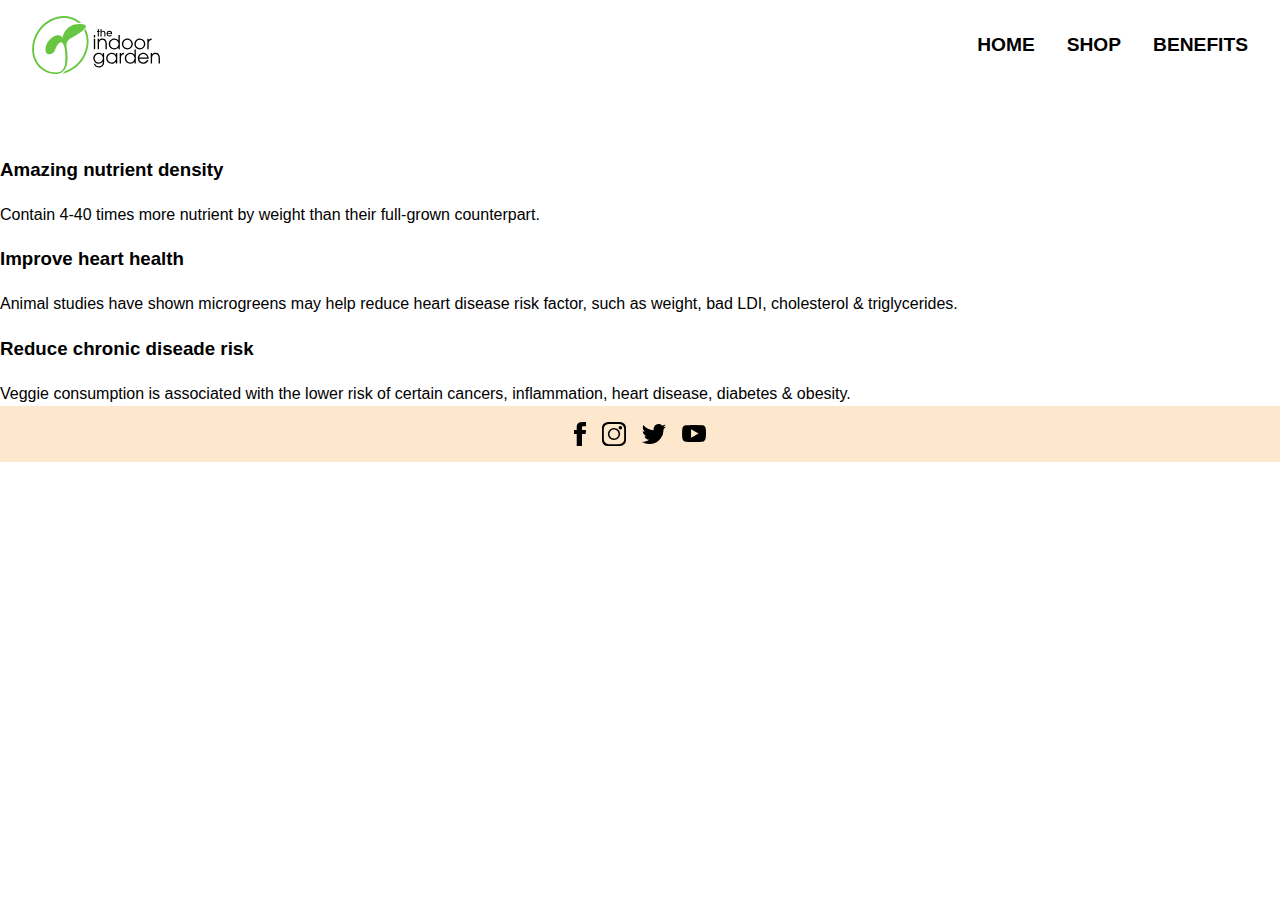
==== benefits.html @ c4ce0d09 "Add benefits.html" ====
<!DOCTYPE html>
<html lang="en-ca">
<head>
  <meta charset="utf-8">
  <title>Shop Microgreens</title>
  <meta name="viewport" content="width=device-width,initial-scale=1">
  <link href="css/shop.css" rel="stylesheet">
</head>
<body>
  <header>
    <h1 class="logo"><a href="index.html"><img src="images/mainlogo.svg" alt="logo" role="presentation"></a></h1>
    <input type="checkbox" id="nav-toggle" class="nav-toggle">
    <nav>
      <ul>
        <li><a href="index.html">Home</a></li>
        <li><a href="shop.html">Shop</a></li>
        <li><a href="benefits.html">Benefits</a></li>
      </ul>
    </nav>
    <label for="nav-toggle" class="nav-toggle-label">
      <span></span>
    </label>
  </header>
  <section class="benefits-banner">
    <h2>The benefits of microgreens</h2>
  </section>
  <main>
    <section>
      <h3>Amazing nutrient density</h3>
      <p>Contain 4-40 times more nutrient by weight than their full-grown counterpart.</p>
    </section>
    <section>
      <h3>Improve heart health</h3>
      <p>Animal studies have shown microgreens may help reduce heart disease risk factor, such as weight, bad LDI, cholesterol & triglycerides.</p>
    </section><section>
      <h3>Reduce chronic diseade risk</h3>
      <p>Veggie consumption is associated with the lower risk of certain cancers, inflammation, heart disease, diabetes & obesity.</p>
    </section>
  </main>
</body>
<footer>
  <ul>
    <li><a href="#"><img src="images/facebook.svg" alt=""></a></li>
    <li><a href="#"><img src="images/instagram.svg" alt=""></a></li>
    <li><a href="#"><img src="images/twitter.svg" alt=""></a></li>
    <li><a href="#"><img src="images/youtube.svg" alt=""></a></li>
  </ul>
</footer>
</html>
---- css/shop.css ----
html {
  box-sizing: border-box;
  -webkit-text-size-adjust: 100%;
  text-size-adjust: 100%;
  font-family: "Noto Sans", sans-serif;
  line-height: 1.5;
}

*, *::before, *::after {
  box-sizing: inherit;
}

body {
  padding: 0;
  margin: 0;
}

img {
  display: block;
  width: 100%;
}

.logo {
  left: 0;
  margin: 16px 32px;
  padding: 0;
  width: 6rem;
}

header {
  padding: 0;
  margin: 0;
  background-color: white;
  text-align: center;
  position: fixed;
  top: 0;
  width: 100%;
  z-index: 999;
}

nav {
  margin: 0;
  background-color: white;
  width: 45%;
  position: absolute;
  text-align: right;
  top: 100%;
  right: 0;
  display: none;
}

nav ul {
  margin: 0;
  padding: 0;
  list-style-type: none;
}

nav li {
  margin-bottom: 1em;
  margin-right: 1em;
}

nav a {
  color: black;
  text-decoration: none;
  font-size: 1rem;
  text-transform: uppercase;
  font-weight: bold;
}

.nav-toggle:checked ~ nav {
  display: block;
}

.nav-toggle {
  display: none;
}

.nav-toggle-label {
  position: absolute;
  top: 0;
  right: 0;
  margin-right: 2em;
  height: 100%;
  display: flex;
  align-items: center;
}

.nav-toggle-label span,
.nav-toggle-label span::after,
.nav-toggle-label span::before {
  display: block;
  background: black;
  height:2px;
  width: 2em;
  position: relative;
}

.nav-toggle-label span::after,
.nav-toggle-label span::before {
  content: '';
  position: absolute;
}

.nav-toggle-label span::after {
  top: 8px;
}

.nav-toggle-label span::before {
  bottom: 8px;
}

.shop-banner {
  position: relative;
  top: 5em;
  background-color: #000;
  padding: 3em 1em;
}

.shop-banner p {
  color: white;
  text-align: center;
  text-transform: uppercase;
  font-size: 1.5em;
}

main {
  position: relative;
  top: 5em;
}

.shop-list {
  padding: 0;
  margin: 2.5em 2em;
}

.shop-list a {
  text-decoration: none;
}

.shop-list h2 {
  margin: .5em auto 0;
  color: black;
  text-align: center;
  font-size: 1em;
  text-transform: uppercase;
  font-weight: normal;
}

.shop-list p {
  margin: .3em auto 1em;
  text-align: center;
  font-weight: lighter;
}

.shop-list li {
  color: black;
  display: flex;
  flex-direction: column;
}

footer {
  margin: 0;
  position: relative;
  top: 4em;
  background-color: #fde8cd;
}

footer ul {
  padding: 1em;
  margin: 1em;
  display: flex;
  justify-content: center;
  grid-gap: 1em;
  align-items: center;
  list-style-type: none;
}

footer ul li {
  width: 1.5em;
}

footer ul li:first-child {
  width: .7em;
}

li:hover {
  transform: scale(1.03);
}

@media only screen and (min-width: 40em) {

  .nav-toggle-label {
    display: none;
  }

  header {
    display: grid;
    grid-template-columns: 1fr 1fr 1fr;
  }

  .logo {
    margin-left: 1em;
    width: 4em;
    grid-column: 1 / 2;
  }

  nav {
    all: unset;
    grid-column: 3 / 4;
    display: flex;
    justify-content: flex-end;
    align-items: center;
    margin-right: 1em;
  }

  nav ul {
    display: flex;
  }

  nav li {
    margin-left: 1em;
    margin-bottom: 0;
  }

  nav a {
    position: relative;
    font-size: 1.2em;
  }

  .shop-list {
    display: grid;
    grid-template-columns: 1fr 1fr;
    grid-gap: 1em;
  }

}

@media only screen and (min-width: 62em) {

  .shop-list {
    display: grid;
    grid-template-columns: 1fr 1fr 1fr;
    grid-gap: 2em;
  }

}
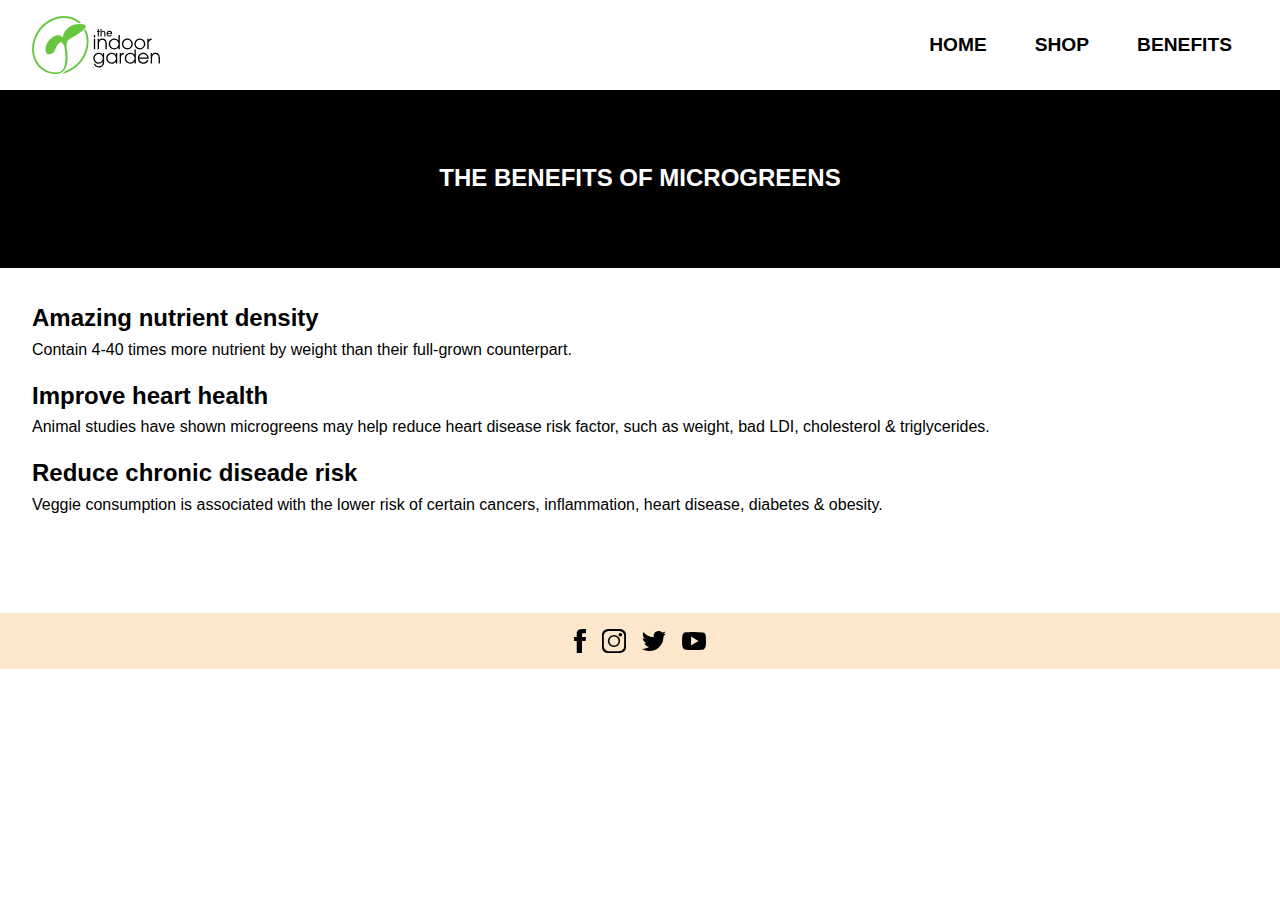
==== commit 6f045c92: "Complete benefits page" ====
--- a/benefits.html
+++ b/benefits.html
@@ -4,7 +4,7 @@
   <meta charset="utf-8">
   <title>Shop Microgreens</title>
   <meta name="viewport" content="width=device-width,initial-scale=1">
-  <link href="css/shop.css" rel="stylesheet">
+  <link href="css/benefits.css" rel="stylesheet">
 </head>
 <body>
   <header>
--- a/css/benefits.css
+++ b/css/benefits.css
@@ -0,0 +1,208 @@
+html {
+  box-sizing: border-box;
+  -webkit-text-size-adjust: 100%;
+  text-size-adjust: 100%;
+  font-family: "Noto Sans", sans-serif;
+  line-height: 1.5;
+}
+
+*, *::before, *::after {
+  box-sizing: inherit;
+}
+
+body {
+  padding: 0;
+  margin: 0;
+}
+
+img {
+  display: block;
+  width: 100%;
+}
+
+.logo {
+  left: 0;
+  margin: 16px 32px;
+  padding: 0;
+  width: 6rem;
+}
+
+header {
+  padding: 0;
+  margin: 0;
+  background-color: white;
+  text-align: center;
+  position: fixed;
+  top: 0;
+  width: 100%;
+  z-index: 999;
+}
+
+nav {
+  margin: 0;
+  background-color: white;
+  width: 45%;
+  position: absolute;
+  text-align: right;
+  top: 100%;
+  right: 0;
+  display: none;
+}
+
+nav ul {
+  margin: 0;
+  padding: 0;
+  list-style-type: none;
+}
+
+nav li {
+  margin-bottom: 1em;
+  margin-right: 2em;
+}
+
+nav a {
+  color: black;
+  text-decoration: none;
+  font-size: 1rem;
+  text-transform: uppercase;
+  font-weight: bold;
+}
+
+.nav-toggle:checked ~ nav {
+  display: block;
+}
+
+.nav-toggle {
+  display: none;
+}
+
+.nav-toggle-label {
+  position: absolute;
+  top: 0;
+  right: 0;
+  margin-right: 2em;
+  height: 100%;
+  display: flex;
+  align-items: center;
+}
+
+.nav-toggle-label span,
+.nav-toggle-label span::after,
+.nav-toggle-label span::before {
+  display: block;
+  background: black;
+  height:2px;
+  width: 2em;
+  position: relative;
+}
+
+.nav-toggle-label span::after,
+.nav-toggle-label span::before {
+  content: '';
+  position: absolute;
+}
+
+.nav-toggle-label span::after {
+  top: 8px;
+}
+
+.nav-toggle-label span::before {
+  bottom: 8px;
+}
+
+.benefits-banner {
+  padding-top: 140px;
+  background-color: black;
+}
+
+.benefits-banner h2 {
+  padding-bottom: 3em;
+  color: white;
+  text-align: center;
+  text-transform: uppercase;
+}
+
+main {
+  margin: 2em;
+}
+
+main h3 {
+  margin: 0;
+  font-size: 1.5em;
+}
+
+main p {
+  margin-top: .1em;
+}
+
+footer {
+  margin: 0;
+  position: relative;
+  top: 4em;
+  background-color: #fde8cd;
+}
+
+footer ul {
+  padding: 1em;
+  margin: 1em;
+  display: flex;
+  justify-content: center;
+  grid-gap: 1em;
+  align-items: center;
+  list-style-type: none;
+}
+
+footer ul li {
+  width: 1.5em;
+}
+
+footer ul li:first-child {
+  width: .7em;
+}
+
+li:hover {
+  transform-origin: top right;
+  transform: scale(1.1);
+}
+
+@media only screen and (min-width: 40em) {
+
+  .nav-toggle-label {
+    display: none;
+  }
+
+  header {
+    display: grid;
+    grid-template-columns: 1fr 1fr 1fr;
+  }
+
+  .logo {
+    margin-left: 1em;
+    width: 4em;
+    grid-column: 1 / 2;
+  }
+
+  nav {
+    all: unset;
+    grid-column: 3 / 4;
+    display: flex;
+    justify-content: flex-end;
+    align-items: center;
+    margin-right: 1em;
+  }
+
+  nav ul {
+    display: flex;
+  }
+
+  nav li {
+    margin-left: 1em;
+    margin-bottom: 0;
+  }
+
+  nav a {
+    position: relative;
+    font-size: 1.2em;
+  }
+
+}
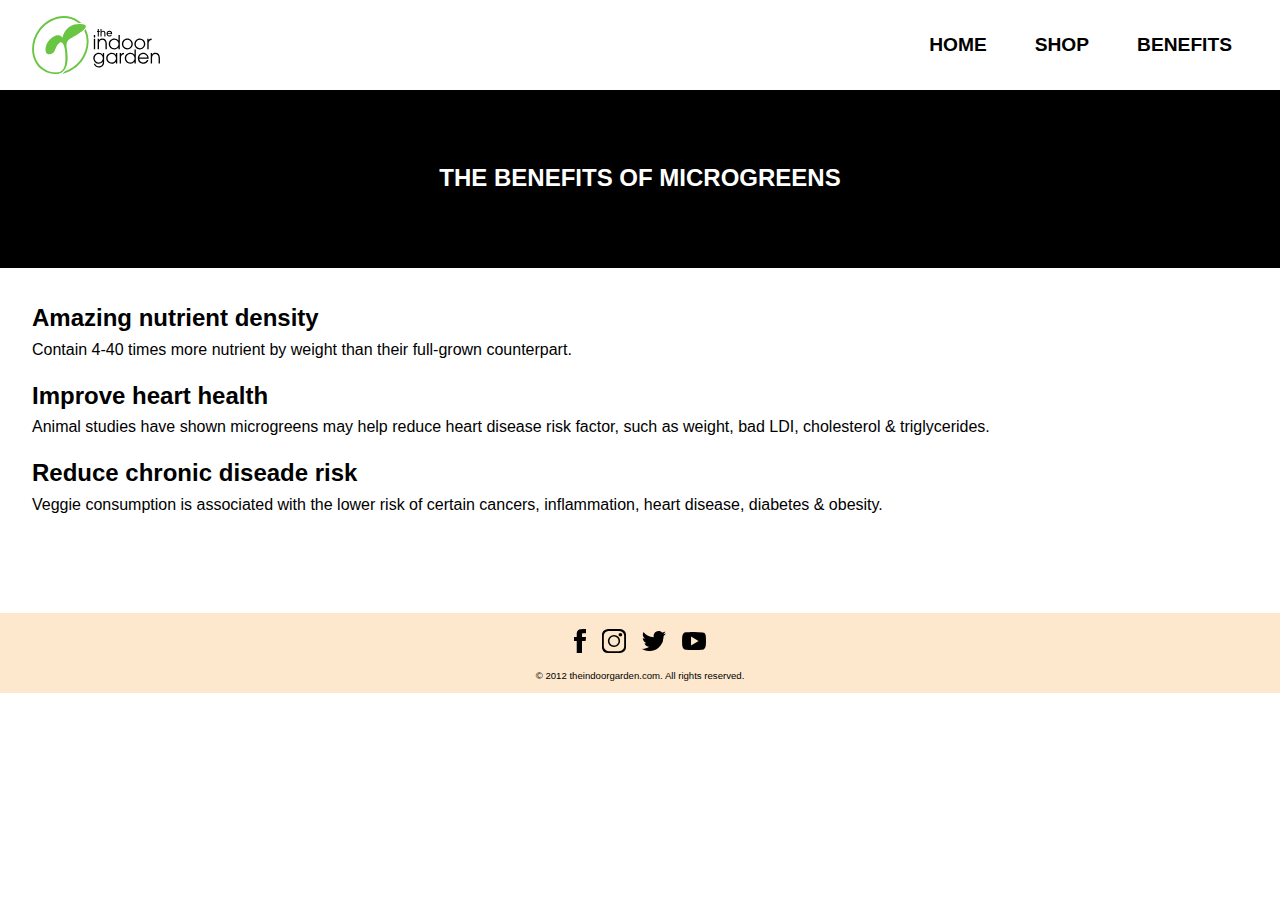
==== commit b76bc6d2: "Change footer" ====
--- a/benefits.html
+++ b/benefits.html
@@ -2,9 +2,13 @@
 <html lang="en-ca">
 <head>
   <meta charset="utf-8">
-  <title>Shop Microgreens</title>
+  <title>Benefits of Microgreens</title>
   <meta name="viewport" content="width=device-width,initial-scale=1">
   <link href="css/benefits.css" rel="stylesheet">
+  <link rel="apple-touch-icon" sizes="180x180" href="images/apple-touch-icon.png">
+  <link rel="icon" type="image/png" sizes="32x32" href="images/favicon-32x32.png">
+  <link rel="icon" type="image/png" sizes="16x16" href="images/favicon-16x16.png">
+  <link rel="manifest" href="images/site.webmanifest">
 </head>
 <body>
   <header>
@@ -37,13 +41,14 @@
       <p>Veggie consumption is associated with the lower risk of certain cancers, inflammation, heart disease, diabetes & obesity.</p>
     </section>
   </main>
+  <footer role="contentinfo">
+    <ul>
+      <li><a href="#"><img src="images/facebook.svg" alt=""></a></li>
+      <li><a href="#"><img src="images/instagram.svg" alt=""></a></li>
+      <li><a href="#"><img src="images/twitter.svg" alt=""></a></li>
+      <li><a href="#"><img src="images/youtube.svg" alt=""></a></li>
+    </ul>
+        <p>© 2012 theindoorgarden.com. All rights reserved.</p>
+  </footer>
 </body>
-<footer>
-  <ul>
-    <li><a href="#"><img src="images/facebook.svg" alt=""></a></li>
-    <li><a href="#"><img src="images/instagram.svg" alt=""></a></li>
-    <li><a href="#"><img src="images/twitter.svg" alt=""></a></li>
-    <li><a href="#"><img src="images/youtube.svg" alt=""></a></li>
-  </ul>
-</footer>
 </html>
--- a/css/benefits.css
+++ b/css/benefits.css
@@ -144,7 +144,7 @@
 
 footer ul {
   padding: 1em;
-  margin: 1em;
+  margin: 1em auto 0;
   display: flex;
   justify-content: center;
   grid-gap: 1em;
@@ -158,6 +158,13 @@
 
 footer ul li:first-child {
   width: .7em;
+}
+
+footer p {
+  margin: 0 auto;
+  padding-bottom: 1em;
+  text-align: center;
+  font-size: .6em;
 }
 
 li:hover {
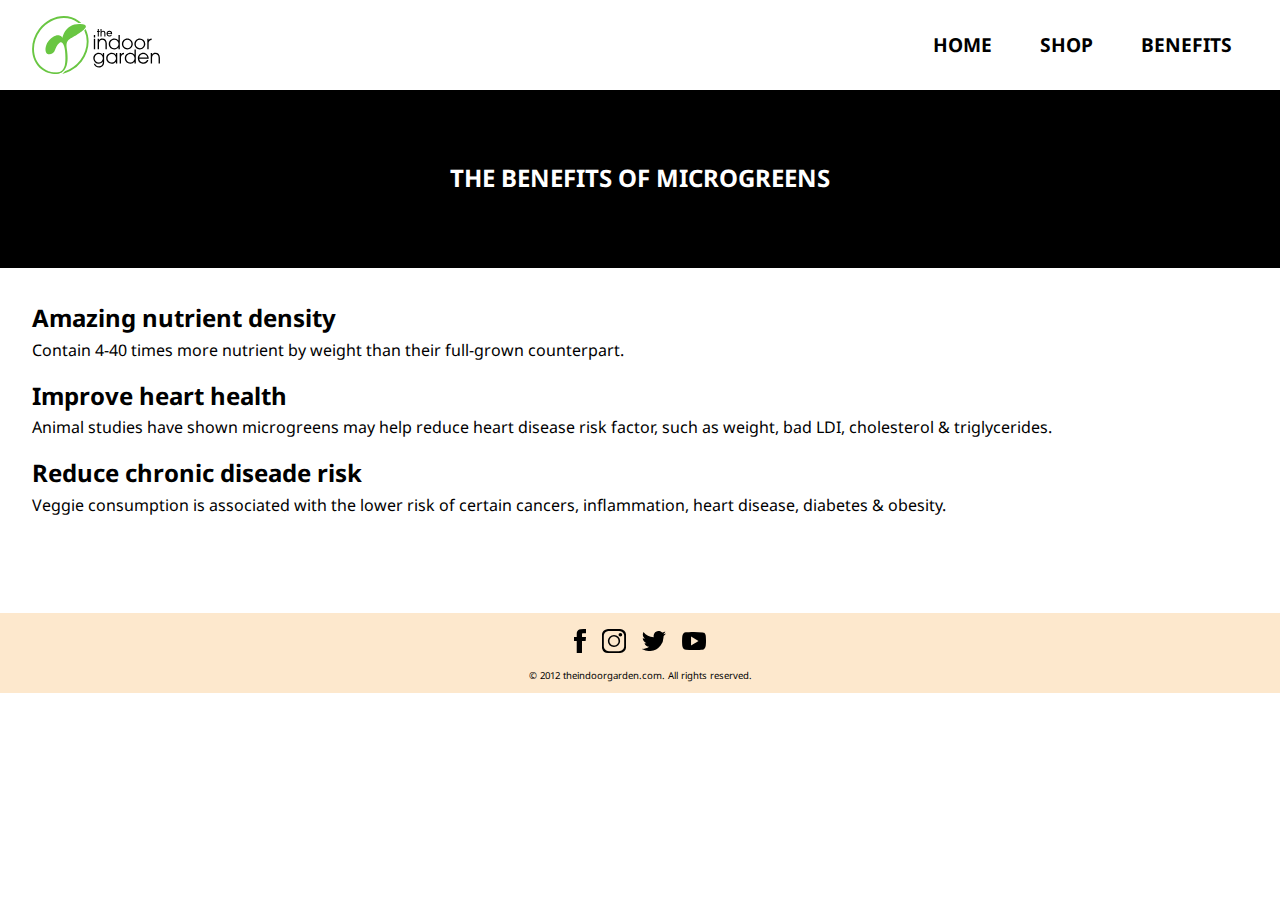
==== commit 446b6feb: "Add nav hover" ====
--- a/benefits.html
+++ b/benefits.html
@@ -4,11 +4,12 @@
   <meta charset="utf-8">
   <title>Benefits of Microgreens</title>
   <meta name="viewport" content="width=device-width,initial-scale=1">
+  <link rel="preconnect" href="https://fonts.googleapis.com">
+  <link rel="preconnect" href="https://fonts.gstatic.com" crossorigin>
+  <link href="https://fonts.googleapis.com/css2?family=Noto+Sans:wght@400;700&display=swap" rel="stylesheet">
   <link href="css/benefits.css" rel="stylesheet">
-  <link rel="apple-touch-icon" sizes="180x180" href="images/apple-touch-icon.png">
-  <link rel="icon" type="image/png" sizes="32x32" href="images/favicon-32x32.png">
-  <link rel="icon" type="image/png" sizes="16x16" href="images/favicon-16x16.png">
-  <link rel="manifest" href="images/site.webmanifest">
+  <link href="favicon.ico" rel="shortcut icon">
+  <link rel="icon" type="image/png" href="favicon-196.png">
 </head>
 <body>
   <header>
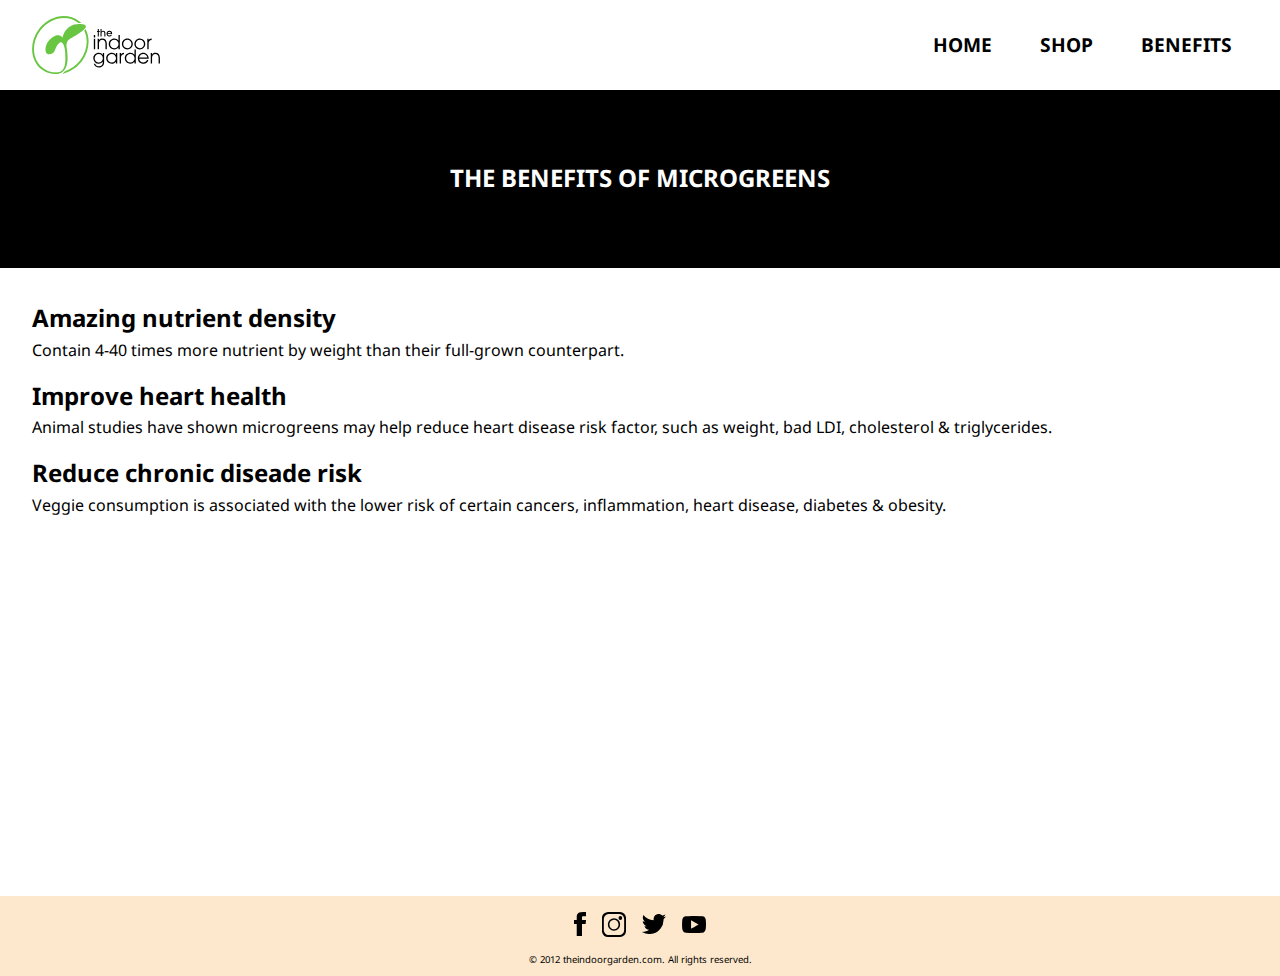
==== commit 81b63d9a: "Change page height and add alt" ====
--- a/benefits.html
+++ b/benefits.html
@@ -13,7 +13,7 @@
 </head>
 <body>
   <header>
-    <h1 class="logo"><a href="index.html"><img src="images/mainlogo.svg" alt="logo" role="presentation"></a></h1>
+    <h1 class="logo"><a href="index.html"><img src="images/mainlogo.svg" alt="logo"></a></h1>
     <input type="checkbox" id="nav-toggle" class="nav-toggle">
     <nav>
       <ul>
@@ -26,7 +26,7 @@
       <span></span>
     </label>
   </header>
-  <section class="benefits-banner">
+  <section class="benefits-banner" role="presentation">
     <h2>The benefits of microgreens</h2>
   </section>
   <main>
@@ -44,12 +44,12 @@
   </main>
   <footer role="contentinfo">
     <ul>
-      <li><a href="#"><img src="images/facebook.svg" alt=""></a></li>
-      <li><a href="#"><img src="images/instagram.svg" alt=""></a></li>
-      <li><a href="#"><img src="images/twitter.svg" alt=""></a></li>
-      <li><a href="#"><img src="images/youtube.svg" alt=""></a></li>
+      <li><a href="#"><img src="images/facebook.svg" alt="Facebook logo"></a></li>
+      <li><a href="#"><img src="images/instagram.svg" alt="Instagram logo"></a></li>
+      <li><a href="#"><img src="images/twitter.svg" alt="Twitter logo"></a></li>
+      <li><a href="#"><img src="images/youtube.svg" alt="Youtube logo"></a></li>
     </ul>
-        <p>© 2012 theindoorgarden.com. All rights reserved.</p>
+    <p>© 2012 theindoorgarden.com. All rights reserved.</p>
   </footer>
 </body>
 </html>
--- a/css/benefits.css
+++ b/css/benefits.css
@@ -124,6 +124,7 @@
 
 main {
   margin: 2em;
+  height: 500px
 }
 
 main h3 {
